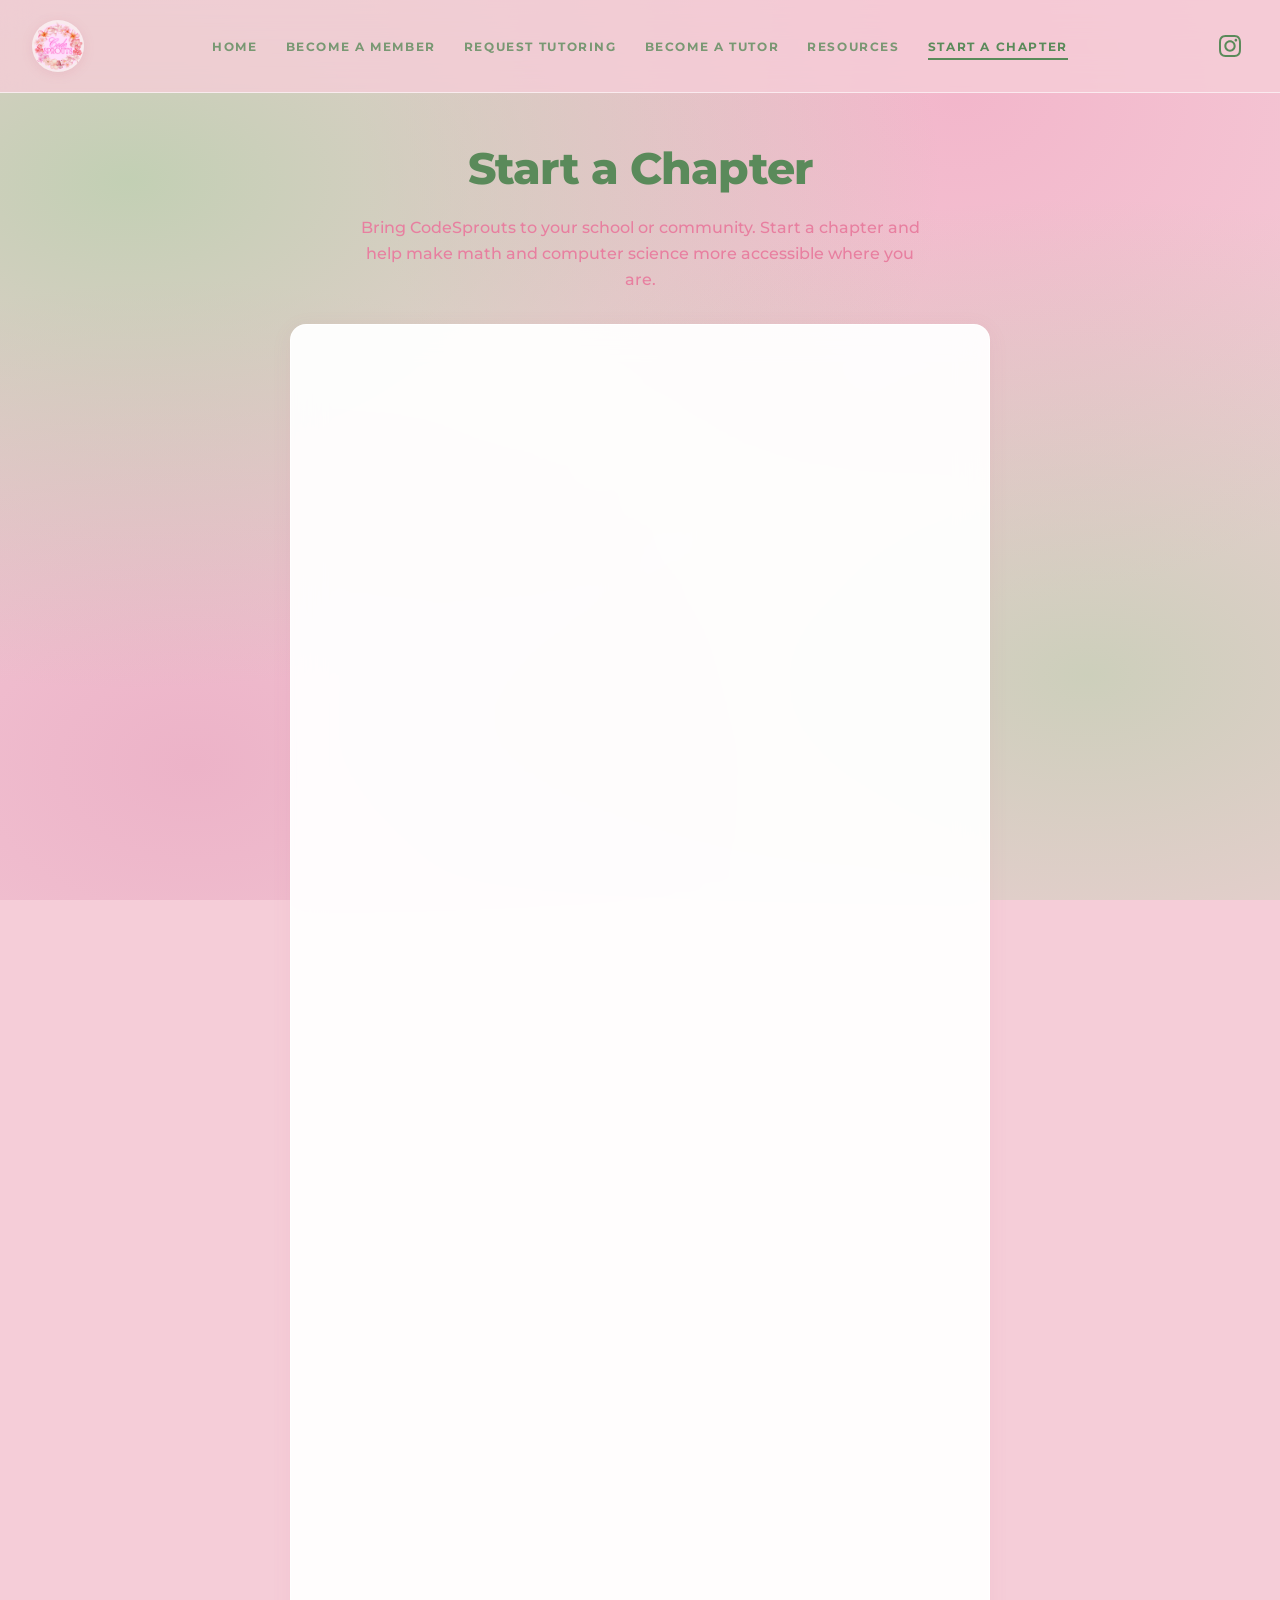
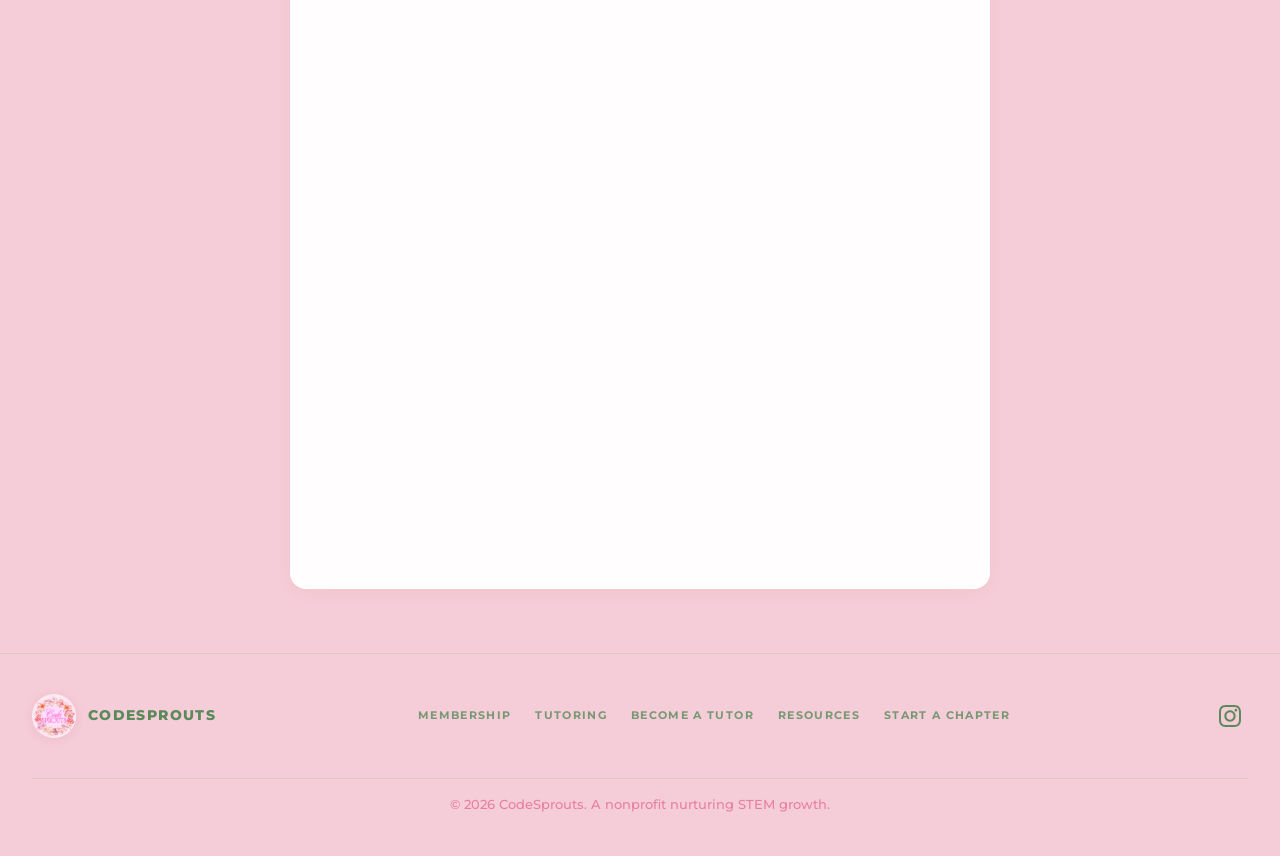
==== become-chapter.html @ 673dd7fc "Add files via upload" ====
<!DOCTYPE html>
<html lang="en">
<head>
  <meta charset="UTF-8">
  <meta name="viewport" content="width=device-width, initial-scale=1.0">
  <meta name="description" content="Start a CodeSprouts chapter at your school or organization.">
  <title>Become a Chapter | CodeSprouts</title>
  <link rel="preconnect" href="https://fonts.googleapis.com">
  <link rel="preconnect" href="https://fonts.gstatic.com" crossorigin>
  <link href="https://fonts.googleapis.com/css2?family=Montserrat:wght@400;500;600;700;800&display=swap" rel="stylesheet">
  <link rel="stylesheet" href="css/styles.css?v=5">
  <link rel="icon" href="assets/logo.png" type="image/png">
</head>
<body>
  <header class="site-header">
    <div class="header-inner">
      <a href="index.html" class="logo-link" aria-label="CodeSprouts home">
        <span class="logo-frame">
          <img src="assets/logo.png" alt="" class="logo-img" width="52" height="52">
        </span>
      </a>
      <nav class="main-nav" aria-label="Main navigation">
        <ul>
          <li><a href="index.html">Home</a></li>
          <li><a href="membership.html">Become a Member</a></li>
          <li><a href="tutoring.html">Request Tutoring</a></li>
          <li><a href="become-tutor.html">Become a Tutor</a></li>
          <li><a href="resources.html">Resources</a></li>
          <li><a href="become-chapter.html">Start a Chapter</a></li>
        </ul>
      </nav>
      <div class="header-actions">
        <a href="https://www.instagram.com/codesproutsss/?hl=en" class="social-link" target="_blank" rel="noopener noreferrer" aria-label="CodeSprouts on Instagram">
          <svg viewBox="0 0 24 24" aria-hidden="true"><path d="M12 2.163c3.204 0 3.584.012 4.85.07 3.252.148 4.771 1.691 4.919 4.919.058 1.265.069 1.645.069 4.849 0 3.205-.012 3.584-.069 4.849-.149 3.225-1.664 4.771-4.919 4.919-1.266.058-1.644.07-4.85.07-3.204 0-3.584-.012-4.849-.07-3.26-.149-4.771-1.699-4.919-4.92-.058-1.265-.07-1.644-.07-4.849 0-3.204.013-3.583.07-4.849.149-3.227 1.664-4.771 4.919-4.919 1.266-.057 1.645-.069 4.849-.069zm0-2.163c-3.259 0-3.667.014-4.947.072-4.358.2-6.78 2.618-6.98 6.98-.059 1.281-.073 1.689-.073 4.948 0 3.259.014 3.668.072 4.948.2 4.358 2.618 6.78 6.98 6.98 1.281.058 1.689.072 4.948.072 3.259 0 3.668-.014 4.948-.072 4.354-.2 6.782-2.618 6.979-6.98.059-1.28.073-1.689.073-4.948 0-3.259-.014-3.667-.072-4.947-.196-4.354-2.617-6.78-6.979-6.98-1.281-.059-1.69-.073-4.949-.073zm0 5.838c-3.403 0-6.162 2.759-6.162 6.162s2.759 6.163 6.162 6.163 6.162-2.759 6.162-6.163c0-3.403-2.759-6.162-6.162-6.162zm0 10.162c-2.209 0-4-1.79-4-4 0-2.209 1.791-4 4-4s4 1.791 4 4c0 2.21-1.791 4-4 4zm6.406-11.845c-.796 0-1.441.645-1.441 1.44s.645 1.44 1.441 1.44c.795 0 1.439-.645 1.439-1.44s-.644-1.44-1.439-1.44z"/></svg>
        </a>
        <button class="nav-toggle" type="button" aria-label="Open menu" aria-expanded="false">
          <svg xmlns="http://www.w3.org/2000/svg" fill="none" viewBox="0 0 24 24" stroke="currentColor" stroke-width="2">
            <path stroke-linecap="round" stroke-linejoin="round" d="M4 6h16M4 12h16M4 18h16"/>
          </svg>
        </button>
      </div>
    </div>
  </header>

  <main>
    <div class="container">
      <header class="page-header">
        <h1>Start a Chapter</h1>
        <p>Bring CodeSprouts to your school or community. Start a chapter and help make math and computer science more accessible where you are.</p>
      </header>

      <section class="section" style="padding-top: 0;">
        <div class="form-card" style="max-width: 700px; padding: 0; overflow: hidden; background: rgba(255,255,255,0.95); border-radius: 16px;">
          <iframe
            src="https://docs.google.com/forms/d/e/1FAIpQLSfTKSKXRFeLukLXsMVA_pAJXFOLbkR3NNpQL0wyQCbHqij0Qg/viewform?embedded=true"
            width="100%"
            height="1863"
            frameborder="0"
            marginheight="0"
            marginwidth="0"
            style="display: block;">
            Loading…
          </iframe>
        </div>
      </section>

    </div>
  </main>

  <footer class="site-footer">
    <div class="footer-inner">
      <div class="footer-brand">
        <span class="logo-frame logo-frame--footer">
          <img src="assets/logo.png" alt="" class="logo-img" width="44" height="44">
        </span>
        <span>CodeSprouts</span>
      </div>
      <nav class="footer-links" aria-label="Footer navigation">
        <a href="membership.html">Membership</a>
        <a href="tutoring.html">Tutoring</a>
        <a href="become-tutor.html">Become a Tutor</a>
        <a href="resources.html">Resources</a>
        <a href="become-chapter.html">Start a Chapter</a>
      </nav>
      <div class="footer-social">
        <a href="https://www.instagram.com/codesproutsss/?hl=en" class="social-link" target="_blank" rel="noopener noreferrer" aria-label="Instagram">
          <svg viewBox="0 0 24 24" aria-hidden="true"><path d="M12 2.163c3.204 0 3.584.012 4.85.07 3.252.148 4.771 1.691 4.919 4.919.058 1.265.069 1.645.069 4.849 0 3.205-.012 3.584-.069 4.849-.149 3.225-1.664 4.771-4.919 4.919-1.266.058-1.644.07-4.85.07-3.204 0-3.584-.012-4.849-.07-3.26-.149-4.771-1.699-4.919-4.92-.058-1.265-.07-1.644-.07-4.849 0-3.204.013-3.583.07-4.849.149-3.227 1.664-4.771 4.919-4.919 1.266-.057 1.645-.069 4.849-.069zm0-2.163c-3.259 0-3.667.014-4.947.072-4.358.2-6.78 2.618-6.98 6.98-.059 1.281-.073 1.689-.073 4.948 0 3.259.014 3.668.072 4.948.2 4.358 2.618 6.78 6.98 6.98 1.281.058 1.689.072 4.948.072 3.259 0 3.668-.014 4.948-.072 4.354-.2 6.782-2.618 6.979-6.98.059-1.28.073-1.689.073-4.948 0-3.259-.014-3.667-.072-4.947-.196-4.354-2.617-6.78-6.979-6.98-1.281-.059-1.69-.073-4.949-.073zm0 5.838c-3.403 0-6.162 2.759-6.162 6.162s2.759 6.163 6.162 6.163 6.162-2.759 6.162-6.163c0-3.403-2.759-6.162-6.162-6.162zm0 10.162c-2.209 0-4-1.79-4-4 0-2.209 1.791-4 4-4s4 1.791 4 4c0 2.21-1.791 4-4 4zm6.406-11.845c-.796 0-1.441.645-1.441 1.44s.645 1.44 1.441 1.44c.795 0 1.439-.645 1.439-1.44s-.644-1.44-1.439-1.44z"/></svg>
        </a>
      </div>
      <p class="footer-copy">&copy; 2026 CodeSprouts. A nonprofit nurturing STEM growth.</p>
    </div>
  </footer>

  <script src="js/main.js"></script>
</body>
</html>
---- css/styles.css ----
/* CodeSprouts — Pink & green pastel aesthetic matching brand posts */
:root {
  --green: #5a8a5a;
  --green-dark: #bcd6ae;
  --pink-bg: #f5cdd8;
  --pink-accent: #e87fa0;
  --pink-bright: #f472b6;
  --card-bg: rgba(255, 255, 255, 0.5);
  --card-border: rgba(255, 255, 255, 0.75);
  --input-bg: rgba(255, 255, 255, 0.95);
  --input-text: #3d2a32;
  --radius: 16px;
  --radius-sm: 10px;
  --font: "Montserrat", system-ui, sans-serif;
}

*, *::before, *::after { box-sizing: border-box; margin: 0; padding: 0; }

html { scroll-behavior: smooth; }

body {
  font-family: var(--font);
  color: var(--green);
  background: var(--pink-bg);
  background-image:
    radial-gradient(ellipse at 10% 20%, rgba(144, 210, 144, 0.5) 0%, transparent 50%),
    radial-gradient(ellipse at 85% 75%, rgba(144, 210, 144, 0.4) 0%, transparent 50%),
    radial-gradient(ellipse at 75% 10%, rgba(240, 160, 190, 0.5) 0%, transparent 45%),
    radial-gradient(ellipse at 15% 85%, rgba(220, 130, 170, 0.35) 0%, transparent 45%);
  background-attachment: fixed;
  line-height: 1.6;
  min-height: 100vh;
  display: flex;
  flex-direction: column;
}

img { max-width: 100%; height: auto; display: block; }

a { color: var(--green); text-decoration: none; transition: opacity 0.2s; }
a:not(.btn):hover { opacity: 0.75; }

/* Logo */
.logo-frame {
  width: 52px; height: 52px;
  border-radius: 50%; overflow: hidden;
  display: grid; place-items: center;
  flex-shrink: 0;
  background: rgba(255,255,255,0.6);
  aspect-ratio: 1;
  box-shadow: 0 2px 12px rgba(200,100,130,0.15);
}
.logo-img { width: 100%; height: 100%; object-fit: contain; object-position: center; display: block; margin: 0; }
.logo-frame--hero { width: min(280px,70vw); height: min(280px,70vw); background: rgba(255,255,255,0.4); box-shadow: 0 20px 60px rgba(200,100,130,0.12); }
.logo-frame--hero .logo-img { width: 100%; height: 100%; }
.logo-frame--mission { width: 200px; height: 200px; }
.logo-frame--footer { width: 44px; height: 44px; }
.logo-frame--footer .logo-img { width: 100%; height: 100%; }

/* Header */
.site-header {
  position: sticky; top: 0; z-index: 100;
  padding: 1.25rem 0;
  background: rgba(245, 205, 216, 0.8);
  backdrop-filter: blur(16px);
  -webkit-backdrop-filter: blur(16px);
  border-bottom: 1px solid rgba(255,255,255,0.6);
  transition: transform 0.3s ease;
}
.header-inner {
  max-width: 1280px; margin: 0 auto; padding: 0 2rem;
  display: grid; grid-template-columns: 1fr auto 1fr;
  align-items: center; gap: 1rem;
}
.logo-link { justify-self: start; display: flex; align-items: center; }
.header-actions { justify-self: end; display: flex; align-items: center; gap: 0.75rem; }

.social-link { display: flex; align-items: center; justify-content: center; width: 36px; height: 36px; color: var(--green); opacity: 1; }
.social-link:hover { opacity: 0.7; }
.social-link svg { width: 22px; height: 22px; fill: currentColor; }

.nav-toggle { display: none; background: none; border: none; cursor: pointer; padding: 0.5rem; color: var(--green); }
.nav-toggle svg { width: 28px; height: 28px; }

.main-nav { justify-self: center; }
.main-nav ul { list-style: none; display: flex; flex-wrap: wrap; justify-content: center; gap: 0.5rem 1.75rem; }
.main-nav a {
  font-weight: 700; font-size: 0.72rem; letter-spacing: 0.14em;
  text-transform: uppercase; color: var(--green);
  padding: 0.25rem 0; border-bottom: 2px solid transparent; opacity: 0.8;
}
.main-nav a:hover, .main-nav a.active { opacity: 1; border-bottom-color: var(--green); }

/* Main */
main { flex: 1; }
.container { max-width: 1100px; margin: 0 auto; padding: 0 1.5rem; }
.section { padding: 4rem 0; }

.page-header { text-align: center; padding: 2.5rem 0 2rem; }
.page-header h1 { font-size: clamp(2rem,5vw,2.75rem); font-weight: 800; letter-spacing: -0.02em; margin-bottom: 0.75rem; color: var(--green); }
.page-header p { color: var(--pink-accent); max-width: 560px; margin: 0 auto; font-size: 1rem; font-weight: 500; }

/* Hero */
.hero {
  min-height: calc(100vh - 100px);
  display: flex; flex-direction: column; align-items: center; justify-content: center;
  text-align: center; padding: 2rem 1.5rem 4rem; position: relative;
}
.hero-float { position: relative; margin-bottom: 2rem; }
.hero-float::after {
  content: ""; position: absolute; bottom: -28px; left: 50%; transform: translateX(-50%);
  width: 55%; height: 28px; background: rgba(200,100,130,0.15);
  filter: blur(18px); border-radius: 50%; pointer-events: none;
}
.hero-title {
  font-size: clamp(3rem,12vw,6.5rem); font-weight: 800;
  letter-spacing: -0.03em; line-height: 0.95; margin-bottom: 0.5rem;
  color: var(--green);
}
.hero .tagline {
  font-size: clamp(0.95rem,2.5vw,1.15rem); font-weight: 600;
  letter-spacing: 0.2em; text-transform: uppercase;
  color: var(--pink-accent); margin-bottom: 1.5rem;
}
.hero-desc { max-width: 520px; margin: 0 auto 2rem; font-size: 1rem; color: var(--green); font-weight: 500; opacity: 0.85; }
.hero-actions { display: flex; flex-wrap: wrap; gap: 1rem; justify-content: center; }

/* Buttons */
.btn, a.btn {
  display: inline-flex; align-items: center; justify-content: center;
  gap: 0.5rem; min-height: 44px; padding: 0.625rem 1.5rem;
  font-family: var(--font); font-weight: 700; font-size: 0.875rem;
  letter-spacing: 0.05em; line-height: 1.25; text-align: center;
  border-radius: 50px; border: 2px solid transparent;
  cursor: pointer; text-decoration: none; white-space: nowrap;
  box-sizing: border-box; -webkit-appearance: none; appearance: none;
  transition: all 0.2s ease;
}
.btn:focus-visible { outline: 2px solid var(--pink-accent); outline-offset: 3px; }

.btn-primary, button.btn-primary {
  background-color: var(--green); color: #ffffff; border-color: var(--green);
  box-shadow: 0 4px 15px rgba(90,143,90,0.3);
}
.btn-primary:hover, button.btn-primary:hover {
  background-color: var(--green-dark); border-color: var(--green-dark);
  color: #ffffff; box-shadow: 0 6px 20px rgba(90,143,90,0.4);
}

.btn-secondary, a.btn.btn-secondary,
a.btn.btn-secondary:link, a.btn.btn-secondary:visited,
a.btn.btn-secondary:hover, a.btn.btn-secondary:active,
a.btn.btn-secondary:focus {
  background-color: rgba(255,255,255,0.5);
  color: var(--green); -webkit-text-fill-color: var(--green);
  border: 2px solid var(--green); box-shadow: none; opacity: 1;
}
.btn-secondary:hover, a.btn.btn-secondary:hover {
  background-color: var(--green); color: #ffffff;
  -webkit-text-fill-color: #ffffff; border-color: var(--green);
}

/* Cards */
.cards-grid { display: grid; grid-template-columns: repeat(auto-fit,minmax(260px,1fr)); gap: 1.25rem; align-items: stretch; }
.card {
  display: flex; flex-direction: column; height: 100%;
  background: var(--card-bg); backdrop-filter: blur(12px); -webkit-backdrop-filter: blur(12px);
  border-radius: var(--radius); padding: 1.75rem;
  border: 1.5px solid var(--card-border);
  box-shadow: 0 4px 20px rgba(200,100,130,0.08);
  transition: transform 0.2s, box-shadow 0.2s;
}
.card:hover { transform: translateY(-4px); box-shadow: 0 8px 30px rgba(200,100,130,0.15); }
.card h3 { font-size: 1rem; font-weight: 800; letter-spacing: 0.06em; text-transform: uppercase; margin-bottom: 0.5rem; color: var(--green); }
.card p { flex: 1; color: var(--pink-accent); font-size: 0.9rem; margin-bottom: 0; font-weight: 500; }
.card .btn { margin-top: 1.5rem; min-height: 44px; padding: 0.625rem 1.25rem; font-size: 0.875rem; width: 100%; white-space: normal; }

/* Mission */
.mission-block { display: grid; grid-template-columns: auto 1fr; gap: 3rem; align-items: center; padding: 3rem 0; }
.mission-block h2 { font-size: clamp(1.75rem,4vw,2.25rem); font-weight: 700; margin-bottom: 1rem; color: var(--green); }
.mission-block p { color: var(--pink-accent); margin-bottom: 1rem; font-weight: 500; }

/* Forms */
.form-card {
  background: var(--card-bg); backdrop-filter: blur(16px); -webkit-backdrop-filter: blur(16px);
  border-radius: var(--radius); padding: 2rem; border: 1.5px solid var(--card-border);
  max-width: 640px; margin: 0 auto; box-shadow: 0 4px 20px rgba(200,100,130,0.08);
}
.form-group { margin-bottom: 1.25rem; }
.form-group label, .form-group legend {
  display: block; font-weight: 700; font-size: 0.72rem;
  letter-spacing: 0.1em; text-transform: uppercase;
  margin-bottom: 0.5rem; color: var(--green);
}
.form-group fieldset { border: none; padding: 0; margin: 0; }
.form-group .hint { font-weight: 500; font-size: 0.85rem; letter-spacing: 0; text-transform: none; color: var(--pink-accent); margin-top: 0.25rem; }
.form-group input[type="text"], .form-group input[type="email"],
.form-group input[type="tel"], .form-group textarea {
  width: 100%; padding: 0.75rem 1rem;
  border: 1.5px solid rgba(90,143,90,0.3); border-radius: var(--radius-sm);
  font-family: var(--font); font-size: 1rem; color: var(--input-text); background: var(--input-bg);
}
.form-group input:focus, .form-group textarea:focus { outline: 2px solid var(--green); outline-offset: 2px; }
.form-group textarea { min-height: 120px; resize: vertical; }

.interests-grid { display: grid; grid-template-columns: repeat(auto-fill,minmax(155px,1fr)); gap: 0.5rem; }
.interest-option {
  display: flex; align-items: center; gap: 0.5rem; padding: 0.55rem 0.75rem;
  background: rgba(255,255,255,0.6); border-radius: var(--radius-sm);
  border: 1.5px solid rgba(90,143,90,0.25); cursor: pointer;
  font-size: 0.85rem; font-weight: 600; color: var(--green);
  transition: background 0.2s, border-color 0.2s;
}
.interest-option:hover { background: rgba(255,255,255,0.8); border-color: var(--green); }
.interest-option input { accent-color: var(--green); width: 1rem; height: 1rem; }
.interest-option:has(input:checked) { background: rgba(90,143,90,0.12); border-color: var(--green); }

.form-actions .btn { width: 100%; min-height: 48px; font-size: 0.9375rem; }
.form-success { display: none; text-align: center; padding: 2rem; background: rgba(255,255,255,0.6); border-radius: var(--radius); border: 1.5px solid var(--card-border); }
.form-success.visible { display: block; }
.form-success h3 { font-size: 1.25rem; font-weight: 800; text-transform: uppercase; letter-spacing: 0.08em; margin-bottom: 0.5rem; color: var(--green); }
.form-success p { color: var(--pink-accent); }

.page-note { text-align: center; color: var(--pink-accent); margin-top: 1.5rem; font-size: 0.95rem; font-weight: 500; }
.page-note a { text-decoration: underline; text-underline-offset: 3px; color: var(--green); }

/* Resources */
.resources-category { margin-bottom: 3rem; }
.resources-category h2 { font-size: 1rem; font-weight: 800; letter-spacing: 0.14em; text-transform: uppercase; margin-bottom: 1rem; padding-bottom: 0.5rem; border-bottom: 2px solid rgba(90,143,90,0.3); color: var(--green); }
.resource-list { list-style: none; display: flex; flex-direction: column; gap: 0.65rem; }
.resource-item {
  background: var(--card-bg); border-radius: var(--radius-sm); padding: 1rem 1.25rem;
  border: 1.5px solid var(--card-border); display: flex; flex-wrap: wrap;
  align-items: baseline; justify-content: space-between; gap: 0.5rem;
  transition: box-shadow 0.2s; box-shadow: 0 2px 10px rgba(200,100,130,0.06);
}
.resource-item:hover { box-shadow: 0 4px 20px rgba(200,100,130,0.12); }
.resource-item strong { font-weight: 700; color: var(--green); }
.resource-item .resource-desc { flex: 1 1 100%; font-size: 0.88rem; color: var(--pink-accent); margin-top: 0.15rem; font-weight: 500; }
.resource-item a { font-weight: 700; font-size: 0.75rem; letter-spacing: 0.08em; text-transform: uppercase; color: var(--green); white-space: nowrap; }

/* Footer */
.site-footer { padding: 2.5rem 0; margin-top: auto; border-top: 1.5px solid rgba(90,143,90,0.15); background: rgba(245,205,216,0.4); }
.footer-inner { max-width: 1280px; margin: 0 auto; padding: 0 2rem; display: flex; flex-wrap: wrap; justify-content: space-between; align-items: center; gap: 1.5rem; }
.footer-brand { display: flex; align-items: center; gap: 0.75rem; }
.footer-brand span { font-size: 0.85rem; font-weight: 800; letter-spacing: 0.1em; text-transform: uppercase; color: var(--green); }
.footer-links { display: flex; flex-wrap: wrap; gap: 1rem 1.5rem; }
.footer-links a { font-size: 0.7rem; font-weight: 700; letter-spacing: 0.12em; text-transform: uppercase; color: var(--green); opacity: 0.8; }
.footer-social { display: flex; align-items: center; gap: 0.75rem; }
.footer-copy { width: 100%; text-align: center; font-size: 0.8rem; color: var(--pink-accent); font-weight: 500; margin-top: 1rem; padding-top: 1rem; border-top: 1px solid rgba(90,143,90,0.15); }

/* Responsive */
@media (max-width: 900px) {
  .header-inner { grid-template-columns: auto 1fr auto; }
  .main-nav {
    position: absolute; top: 100%; left: 0; right: 0;
    background: rgba(245,205,216,0.97); backdrop-filter: blur(12px);
    max-height: 0; overflow: hidden; transition: max-height 0.3s ease;
    justify-self: stretch; grid-column: 1 / -1;
  }
  .main-nav.open { max-height: 420px; }
  .main-nav ul { flex-direction: column; padding: 1rem 2rem 1.5rem; align-items: flex-start; }
  .nav-toggle { display: block; }
  .site-header { position: relative; }
  .header-inner { position: relative; }
  .mission-block { grid-template-columns: 1fr; text-align: center; justify-items: center; }
}
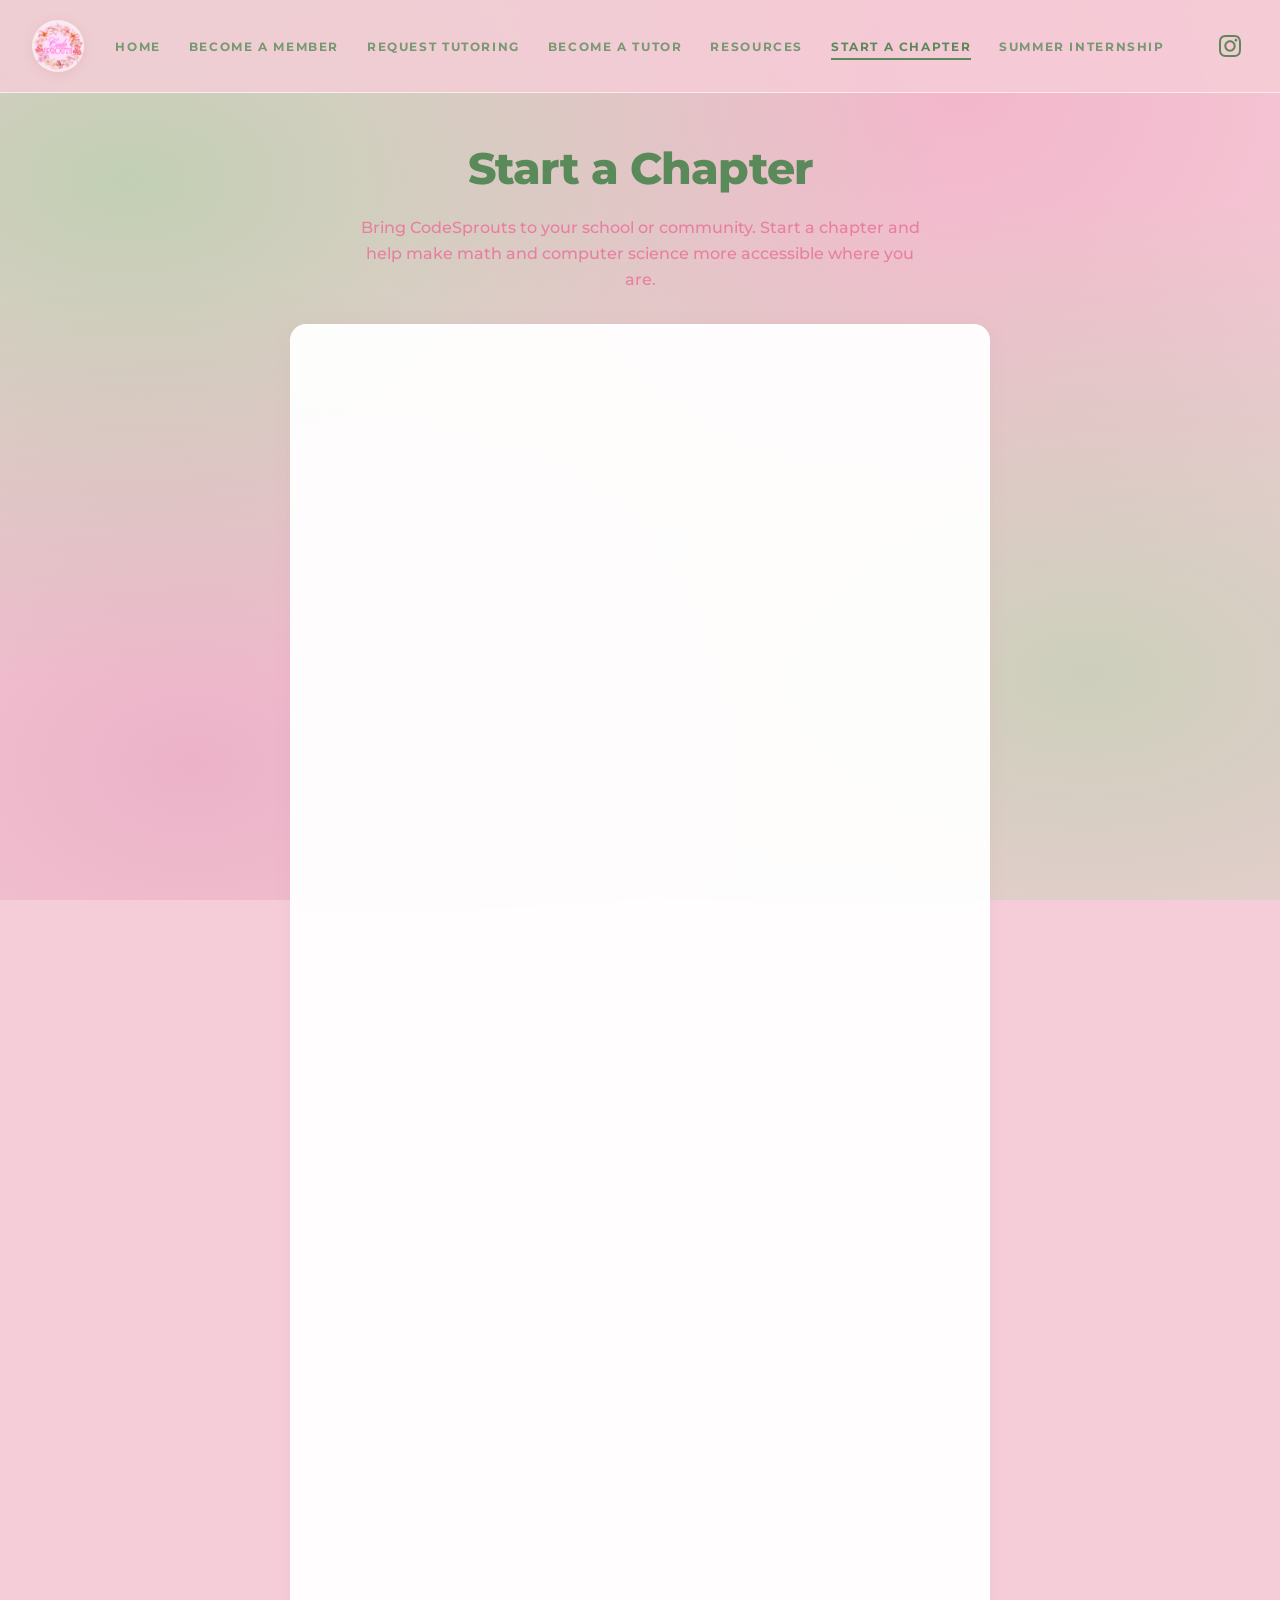
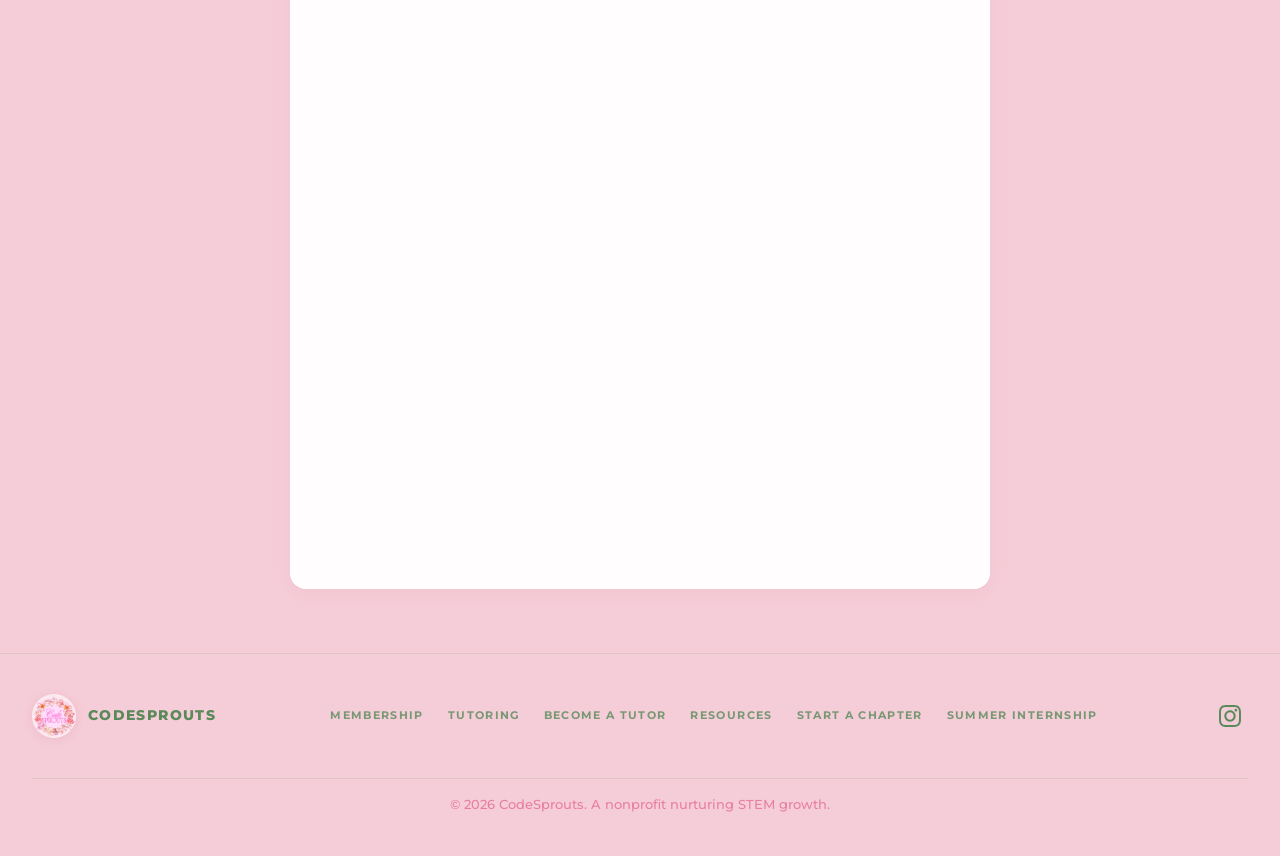
==== commit fe29a4eb: "Add files via upload" ====
--- a/become-chapter.html
+++ b/become-chapter.html
@@ -27,6 +27,7 @@
           <li><a href="become-tutor.html">Become a Tutor</a></li>
           <li><a href="resources.html">Resources</a></li>
           <li><a href="become-chapter.html">Start a Chapter</a></li>
+          <li><a href="summerinternship.html">Summer Internship</a></li>
         </ul>
       </nav>
       <div class="header-actions">
@@ -81,6 +82,7 @@
         <a href="become-tutor.html">Become a Tutor</a>
         <a href="resources.html">Resources</a>
         <a href="become-chapter.html">Start a Chapter</a>
+        <a href="summerinternship.html">Summer Internship</a>
       </nav>
       <div class="footer-social">
         <a href="https://www.instagram.com/codesproutsss/?hl=en" class="social-link" target="_blank" rel="noopener noreferrer" aria-label="Instagram">
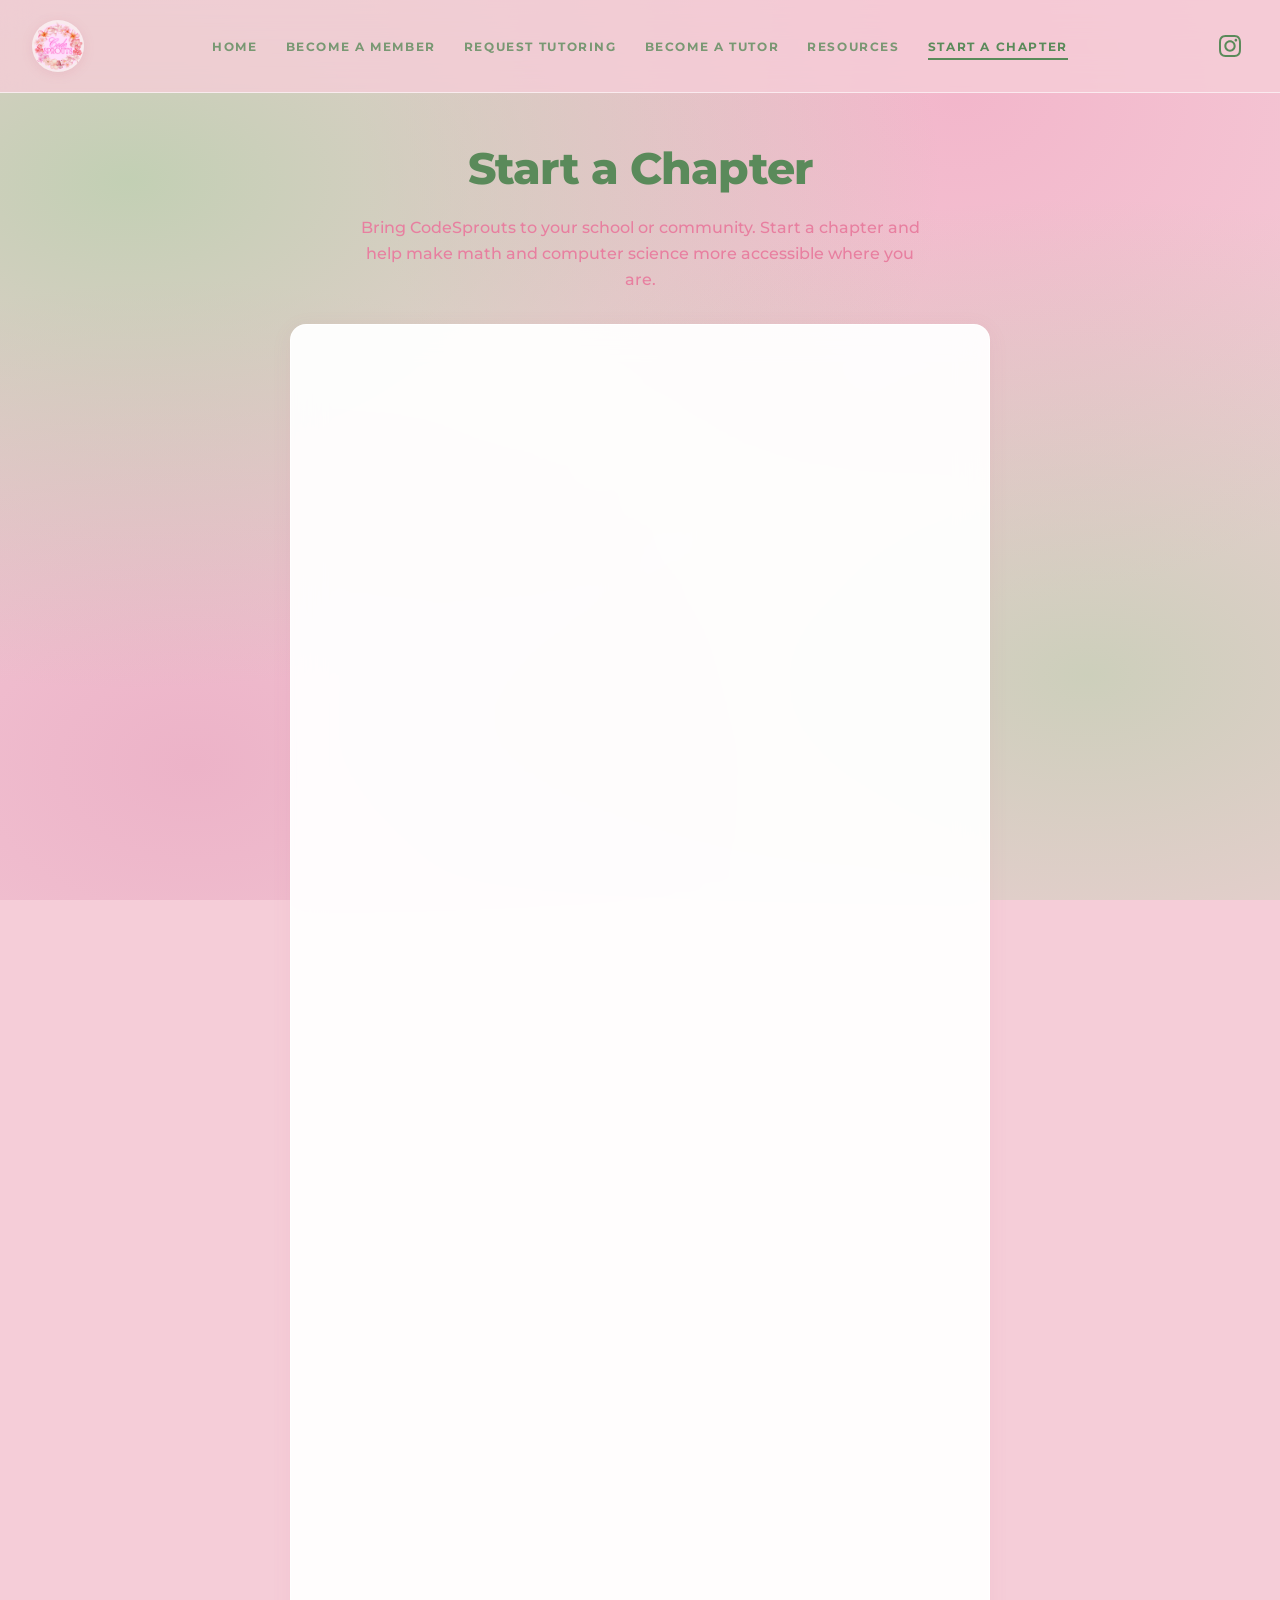
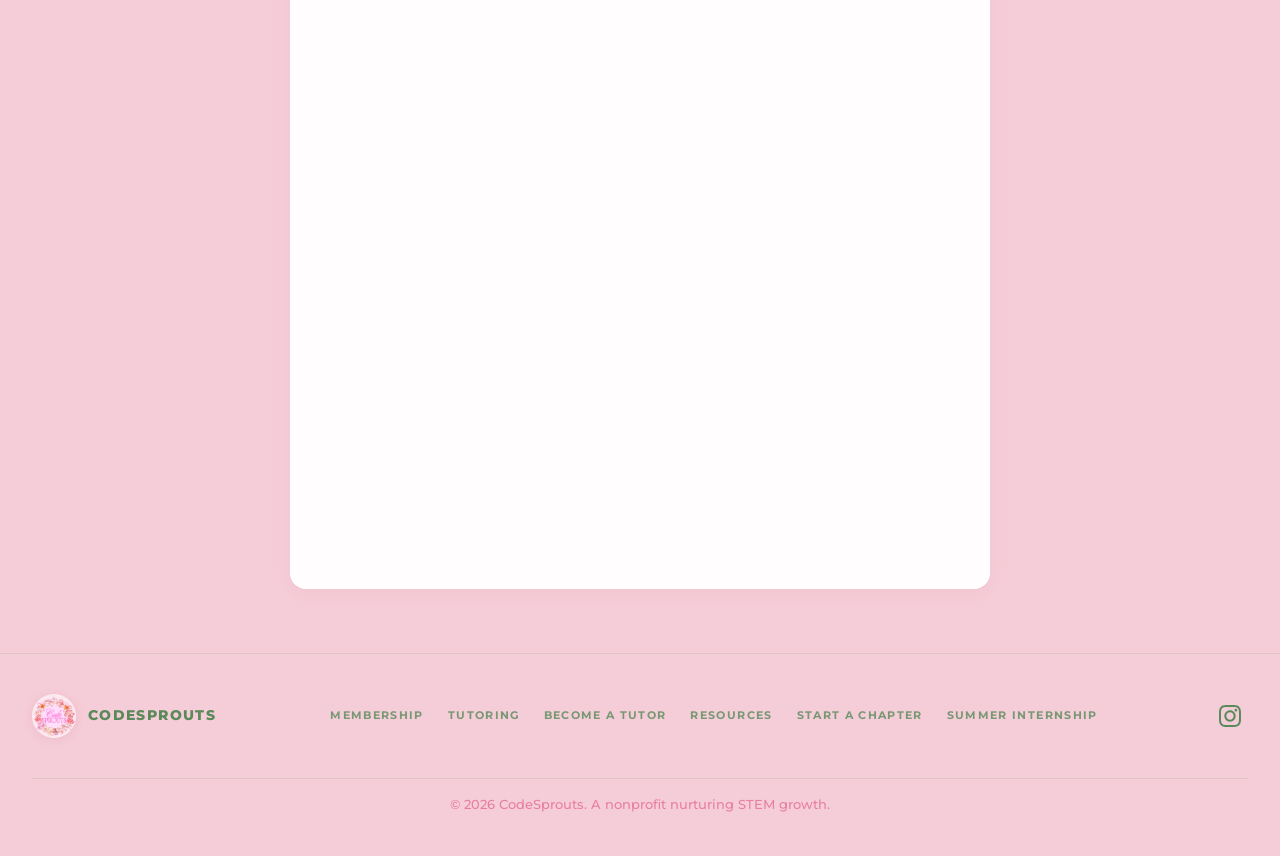
==== commit 4399b44e: "Add files via upload" ====
--- a/become-chapter.html
+++ b/become-chapter.html
@@ -27,7 +27,6 @@
           <li><a href="become-tutor.html">Become a Tutor</a></li>
           <li><a href="resources.html">Resources</a></li>
           <li><a href="become-chapter.html">Start a Chapter</a></li>
-          <li><a href="summerinternship.html">Summer Internship</a></li>
         </ul>
       </nav>
       <div class="header-actions">
--- a/css/styles.css
+++ b/css/styles.css
@@ -1,4 +1,3 @@
-/* CodeSprouts — Pink & green pastel aesthetic matching brand posts */
 :root {
   --green: #5a8a5a;
   --green-dark: #bcd6ae;
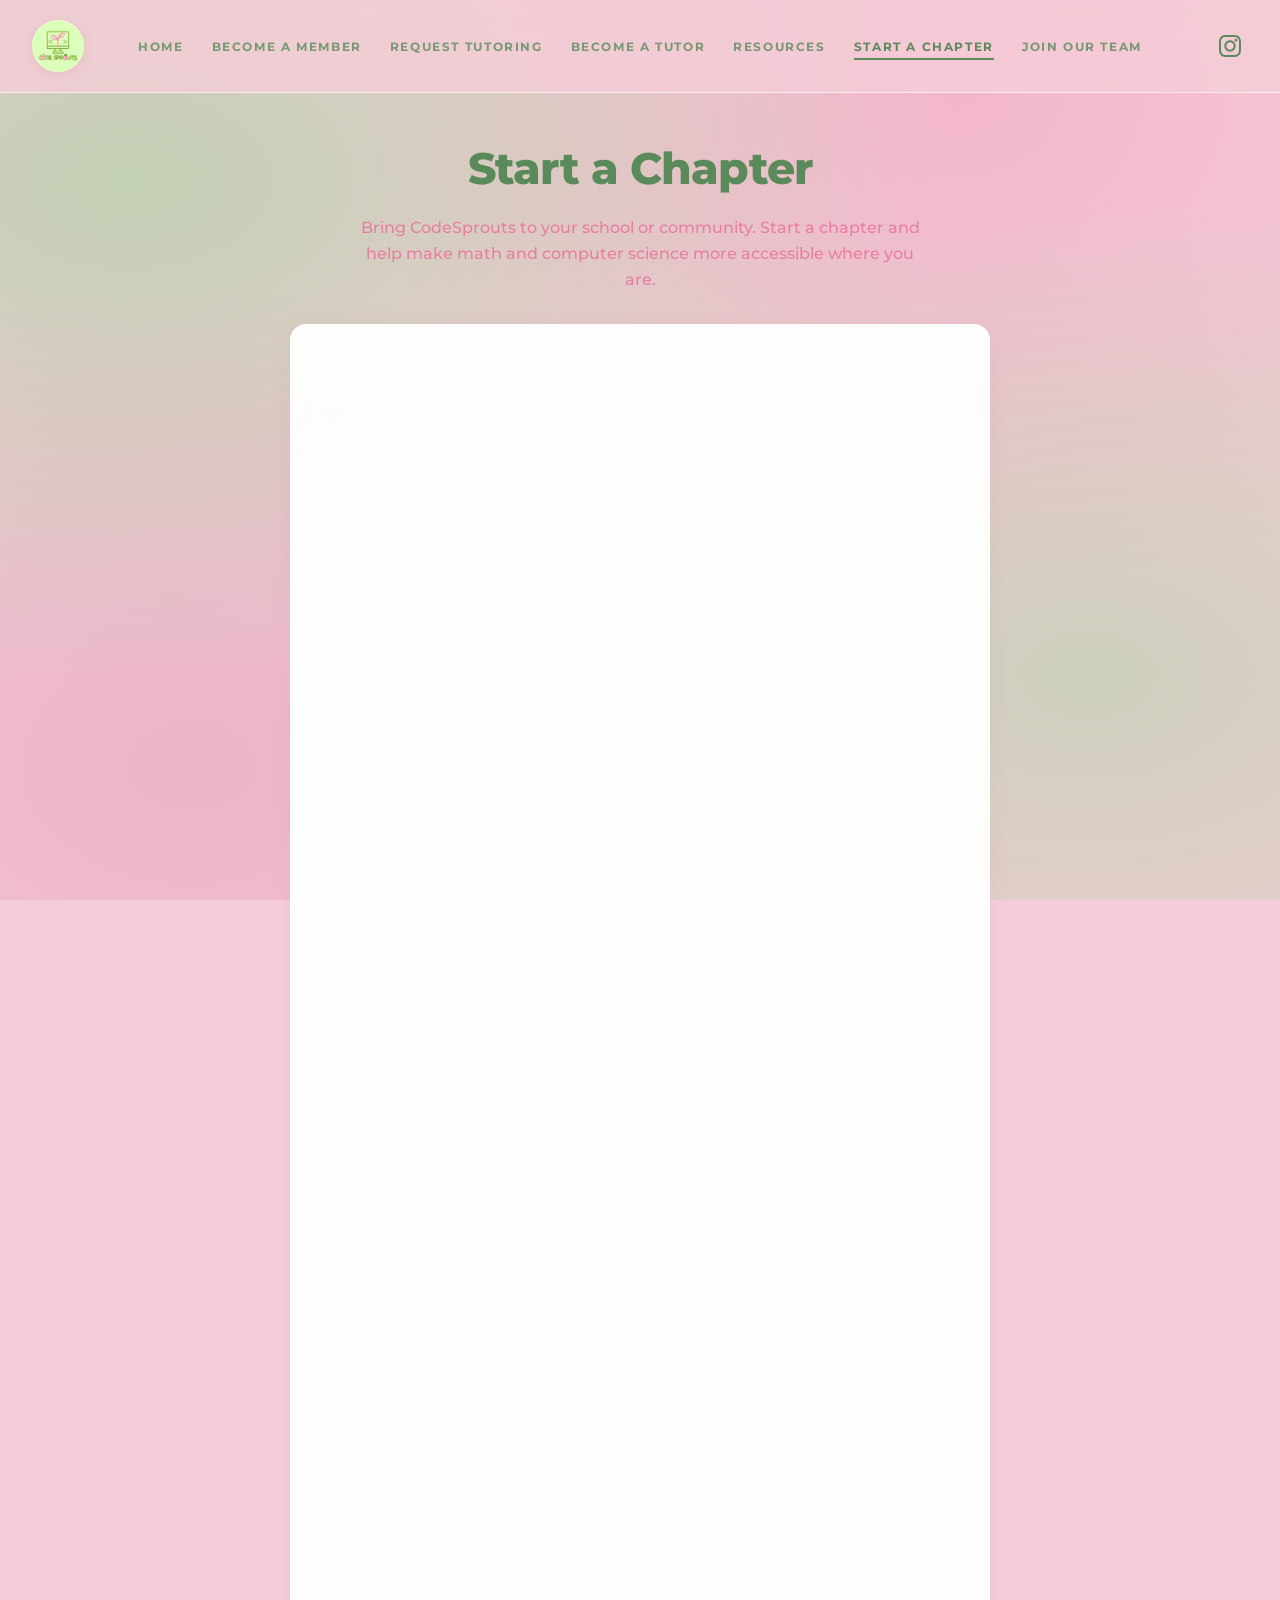
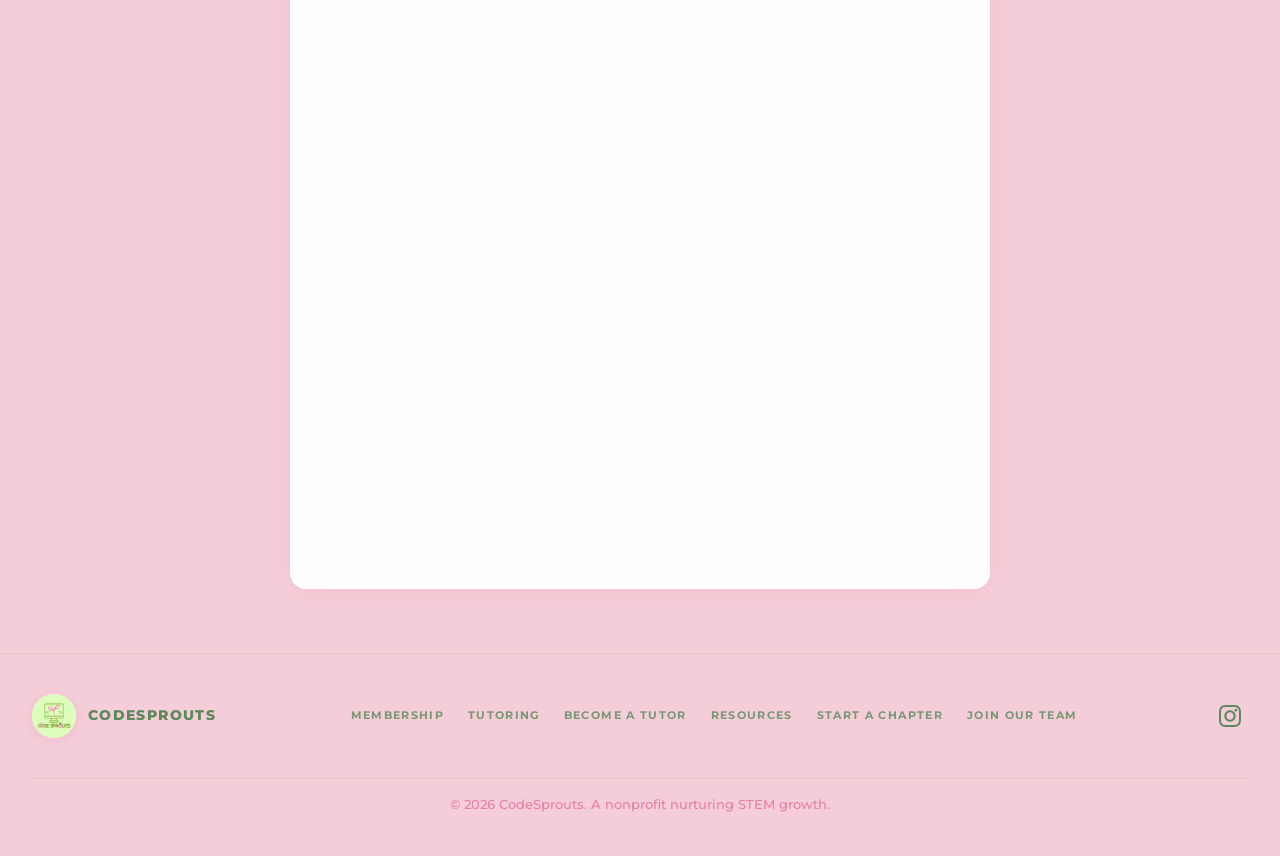
==== commit a45fa4c6: "Add files via upload" ====
--- a/become-chapter.html
+++ b/become-chapter.html
@@ -27,6 +27,7 @@
           <li><a href="become-tutor.html">Become a Tutor</a></li>
           <li><a href="resources.html">Resources</a></li>
           <li><a href="become-chapter.html">Start a Chapter</a></li>
+          <li><a href="team.html">Join our Team</a></li>
         </ul>
       </nav>
       <div class="header-actions">
@@ -81,7 +82,7 @@
         <a href="become-tutor.html">Become a Tutor</a>
         <a href="resources.html">Resources</a>
         <a href="become-chapter.html">Start a Chapter</a>
-        <a href="summerinternship.html">Summer Internship</a>
+        <a href="team.html">Join our Team</a>
       </nav>
       <div class="footer-social">
         <a href="https://www.instagram.com/codesproutsss/?hl=en" class="social-link" target="_blank" rel="noopener noreferrer" aria-label="Instagram">
